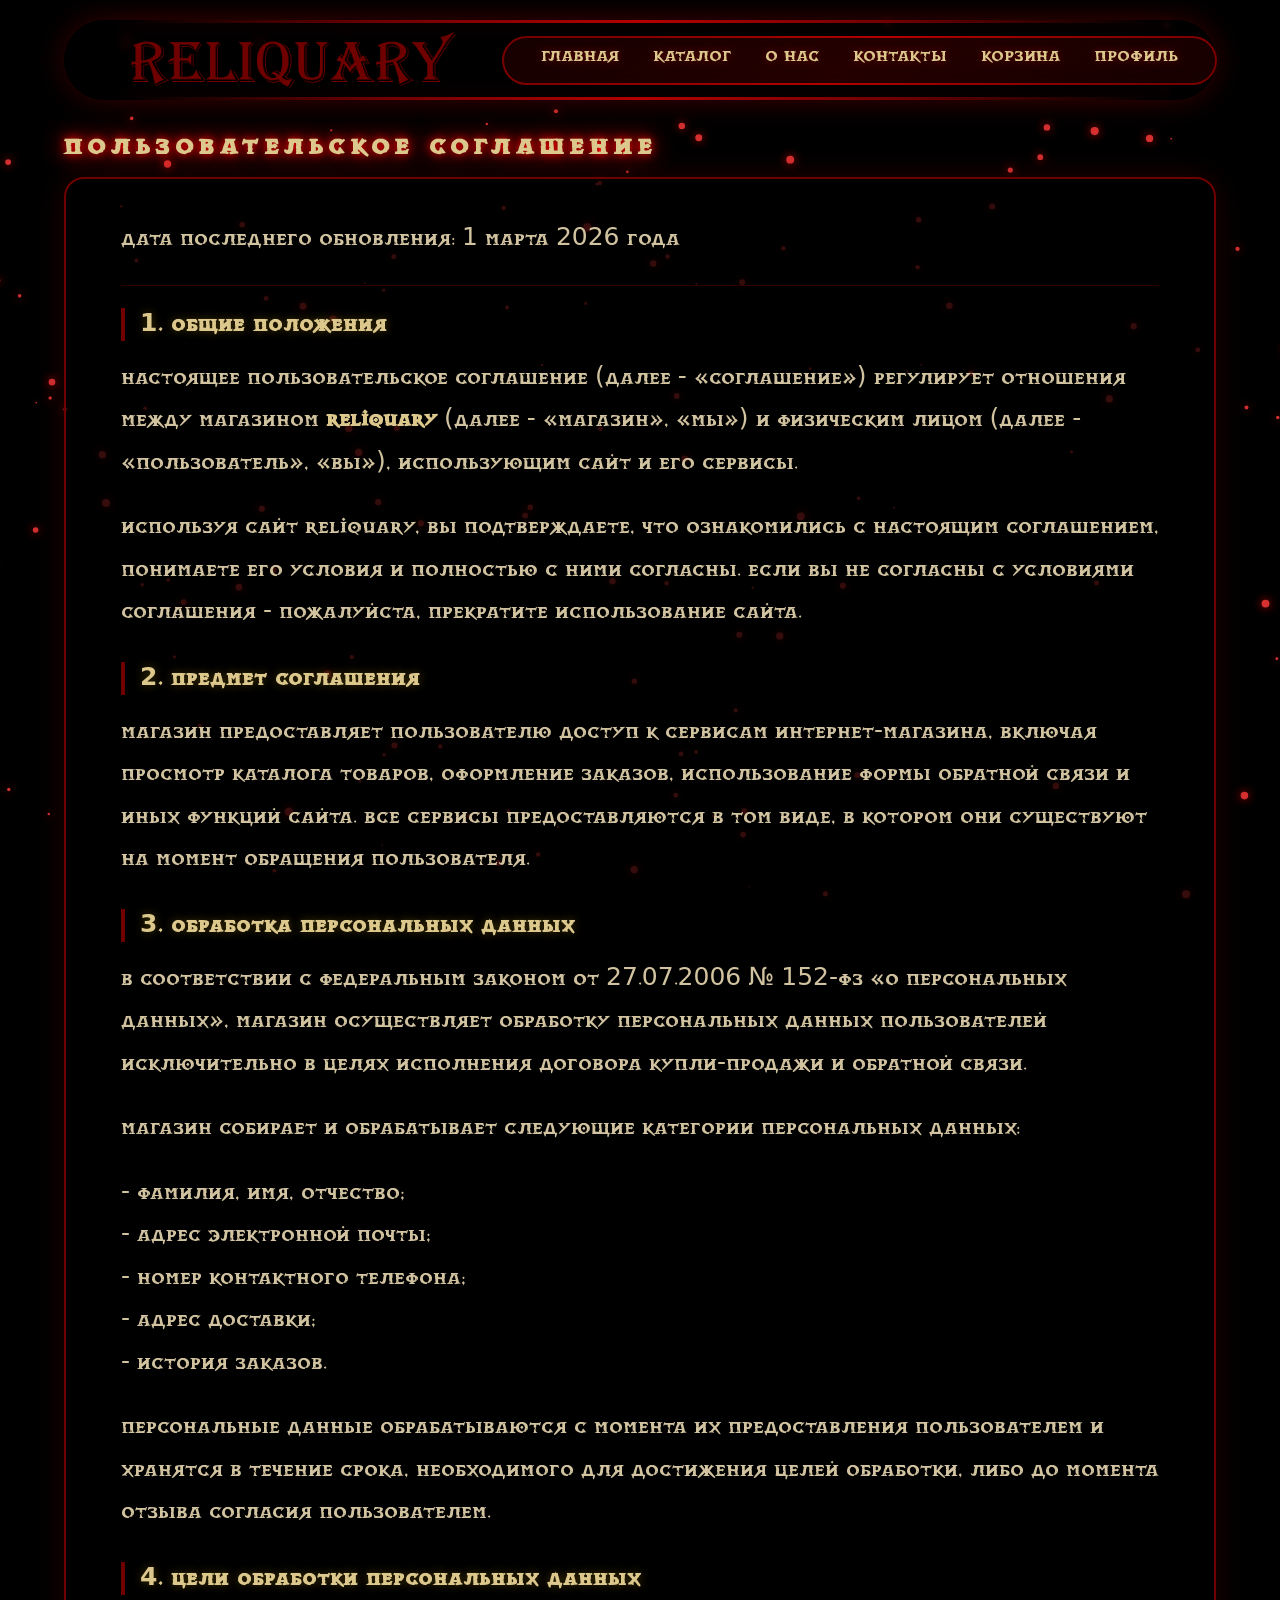
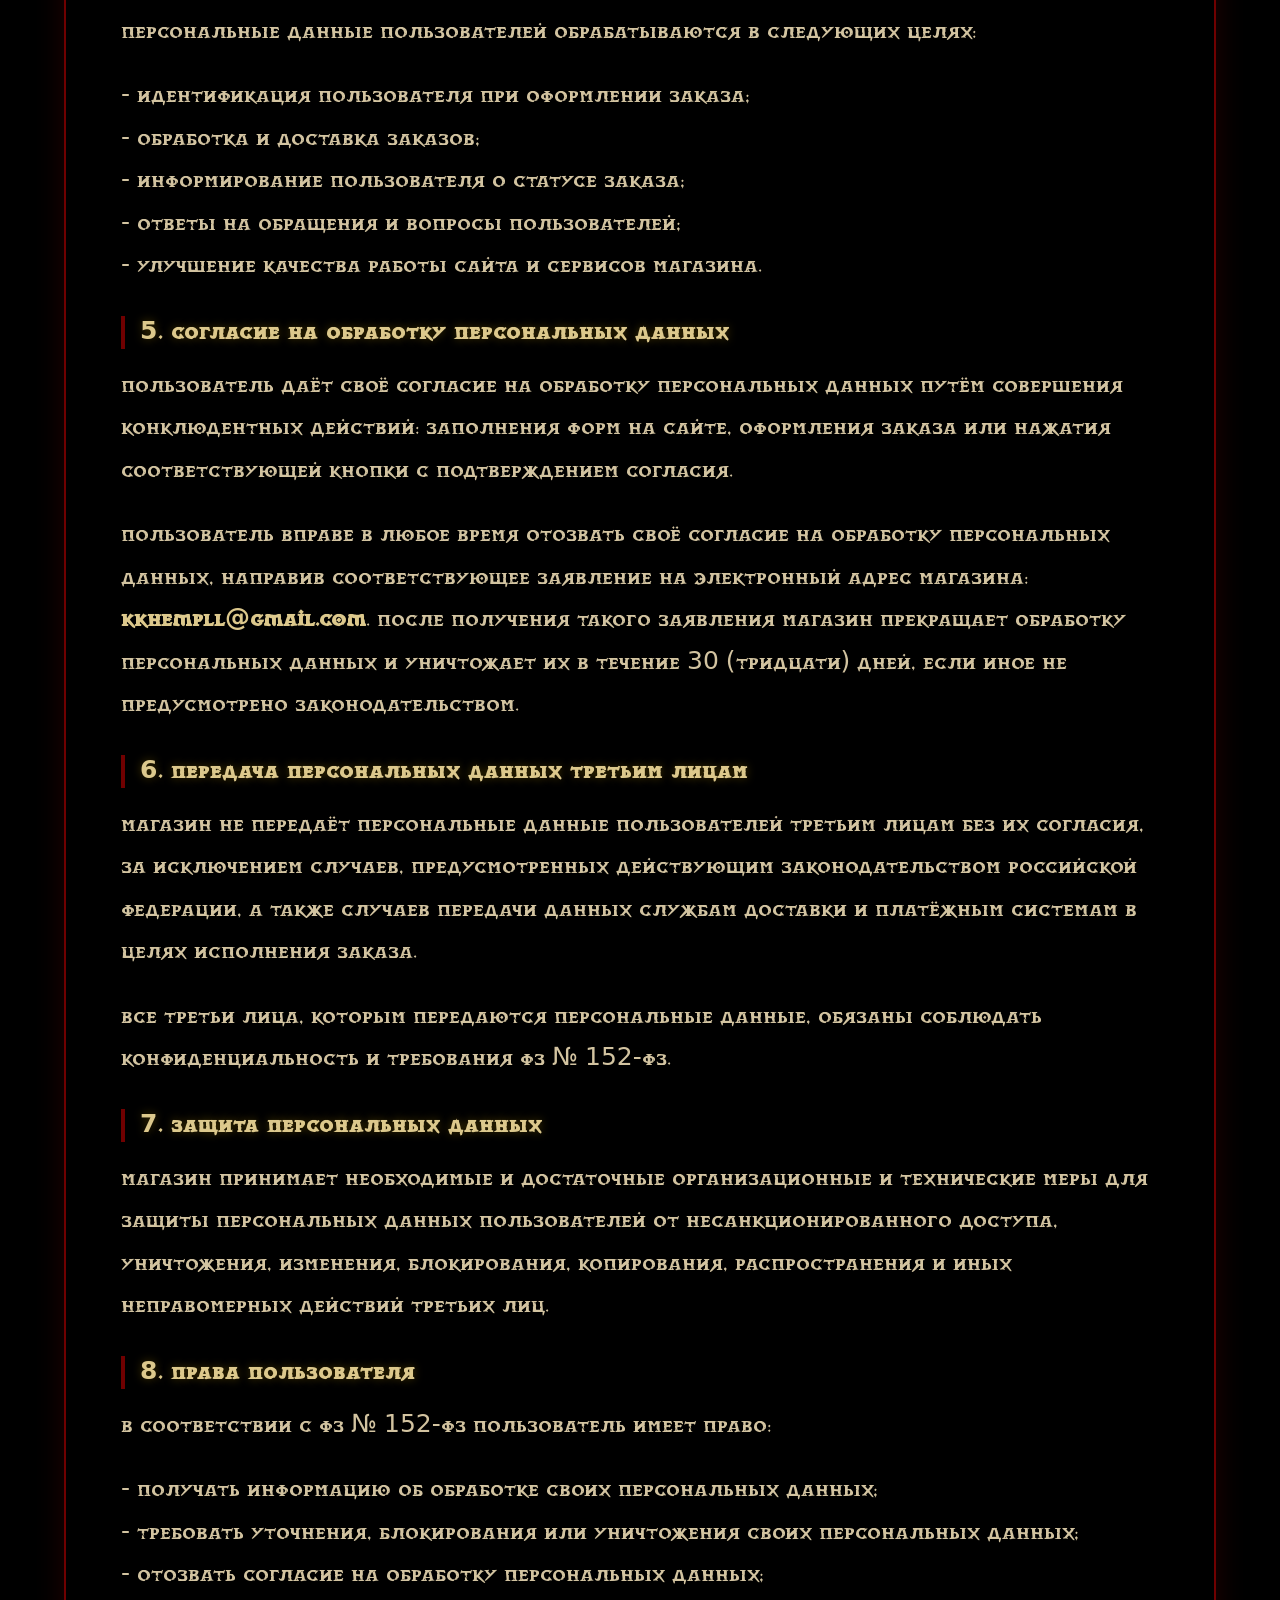
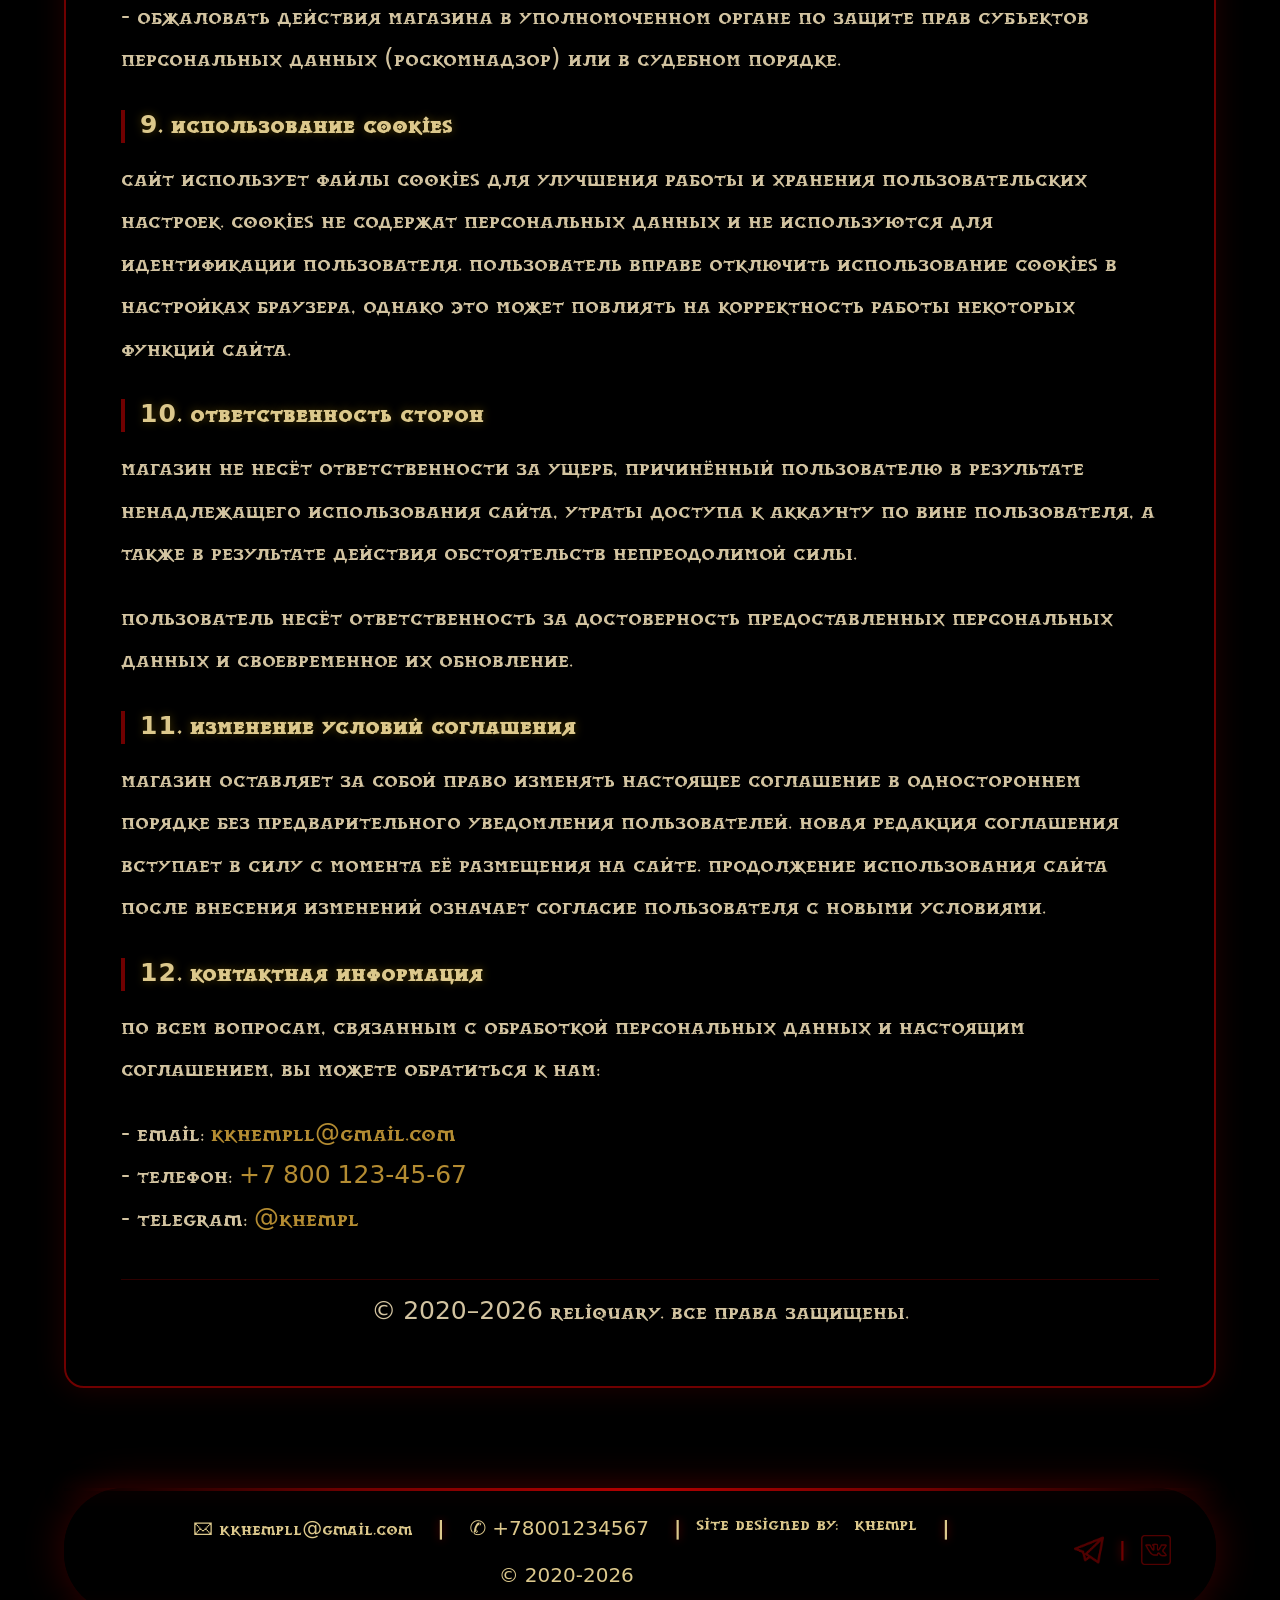
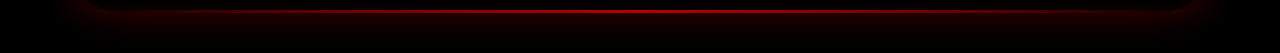
==== agreement.html @ 5413aee8 "Add files via upload" ====
<!DOCTYPE html>
<html lang="ru">

<head>
    <meta charset="UTF-8">
    <meta name="viewport" content="width=device-width, initial-scale=1.0">
    <title>Reliquary - Пользовательское соглашение</title>
    <link rel="stylesheet" href="css/main.css">
    <link rel="icon" href="img/logo icon.png" type="image/png">
</head>

<body>
    <header>
        <div class="header-content">
            <div class="logo">
                <a href="index.html"><img src="img/lo.png" alt="logo" height="60"></a>
            </div>
            <nav class="nav">
                <a href="index.html">ГЛАВНАЯ</a>
                <a href="catalog.html">КАТАЛОГ</a>
                <a href="about.html">О НАС</a>
                <a href="contacts.html">КОНТАКТЫ</a>
                <a href="cart.html">КОРЗИНА</a>
                <a href="login.html">ПРОФИЛЬ</a>
            </nav>
        </div>
    </header>

    <main>
        <h2>ПОЛЬЗОВАТЕЛЬСКОЕ СОГЛАШЕНИЕ</h2>

        <div class="agreement-box">

            <p class="agreement-date">Дата последнего обновления: 1 марта 2026 года</p>

            <h3>1. Общие положения</h3>
            <p>Настоящее Пользовательское соглашение (далее - «Соглашение») регулирует отношения между магазином <strong>Reliquary</strong> (далее - «Магазин», «мы») и физическим лицом (далее - «Пользователь», «вы»), использующим сайт и его сервисы.</p>
            <p>Используя сайт Reliquary, вы подтверждаете, что ознакомились с настоящим Соглашением, понимаете его условия и полностью с ними согласны. Если вы не согласны с условиями Соглашения - пожалуйста, прекратите использование сайта.</p>

            <h3>2. Предмет соглашения</h3>
            <p>Магазин предоставляет Пользователю доступ к сервисам интернет-магазина, включая просмотр каталога товаров, оформление заказов, использование формы обратной связи и иных функций сайта. Все сервисы предоставляются в том виде, в котором они существуют на момент обращения Пользователя.</p>

            <h3>3. Обработка персональных данных</h3>
            <p>В соответствии с Федеральным законом от 27.07.2006 № 152-ФЗ «О персональных данных», Магазин осуществляет обработку персональных данных Пользователей исключительно в целях исполнения договора купли-продажи и обратной связи.</p>
            <p>Магазин собирает и обрабатывает следующие категории персональных данных:</p>
            <p>- Фамилия, имя, отчество;<br>
            - Адрес электронной почты;<br>
            - Номер контактного телефона;<br>
            - Адрес доставки;<br>
            - История заказов.</p>
            <p>Персональные данные обрабатываются с момента их предоставления Пользователем и хранятся в течение срока, необходимого для достижения целей обработки, либо до момента отзыва согласия Пользователем.</p>

            <h3>4. Цели обработки персональных данных</h3>
            <p>Персональные данные Пользователей обрабатываются в следующих целях:</p>
            <p>- Идентификация Пользователя при оформлении заказа;<br>
            - Обработка и доставка заказов;<br>
            - Информирование Пользователя о статусе заказа;<br>
            - Ответы на обращения и вопросы Пользователей;<br>
            - Улучшение качества работы сайта и сервисов Магазина.</p>

            <h3>5. Согласие на обработку персональных данных</h3>
            <p>Пользователь даёт своё согласие на обработку персональных данных путём совершения конклюдентных действий: заполнения форм на сайте, оформления заказа или нажатия соответствующей кнопки с подтверждением согласия.</p>
            <p>Пользователь вправе в любое время отозвать своё согласие на обработку персональных данных, направив соответствующее заявление на электронный адрес Магазина: <strong>kkhempll@gmail.com</strong>. После получения такого заявления Магазин прекращает обработку персональных данных и уничтожает их в течение 30 (тридцати) дней, если иное не предусмотрено законодательством.</p>

            <h3>6. Передача персональных данных третьим лицам</h3>
            <p>Магазин не передаёт персональные данные Пользователей третьим лицам без их согласия, за исключением случаев, предусмотренных действующим законодательством Российской Федерации, а также случаев передачи данных службам доставки и платёжным системам в целях исполнения заказа.</p>
            <p>Все третьи лица, которым передаются персональные данные, обязаны соблюдать конфиденциальность и требования ФЗ № 152-ФЗ.</p>

            <h3>7. Защита персональных данных</h3>
            <p>Магазин принимает необходимые и достаточные организационные и технические меры для защиты персональных данных Пользователей от несанкционированного доступа, уничтожения, изменения, блокирования, копирования, распространения и иных неправомерных действий третьих лиц.</p>

            <h3>8. Права Пользователя</h3>
            <p>В соответствии с ФЗ № 152-ФЗ Пользователь имеет право:</p>
            <p>- Получать информацию об обработке своих персональных данных;<br>
            - Требовать уточнения, блокирования или уничтожения своих персональных данных;<br>
            - Отозвать согласие на обработку персональных данных;<br>
            - Обжаловать действия Магазина в уполномоченном органе по защите прав субъектов персональных данных (Роскомнадзор) или в судебном порядке.</p>

            <h3>9. Использование cookies</h3>
            <p>Сайт использует файлы cookies для улучшения работы и хранения пользовательских настроек. Cookies не содержат персональных данных и не используются для идентификации Пользователя. Пользователь вправе отключить использование cookies в настройках браузера, однако это может повлиять на корректность работы некоторых функций сайта.</p>

            <h3>10. Ответственность сторон</h3>
            <p>Магазин не несёт ответственности за ущерб, причинённый Пользователю в результате ненадлежащего использования сайта, утраты доступа к аккаунту по вине Пользователя, а также в результате действия обстоятельств непреодолимой силы.</p>
            <p>Пользователь несёт ответственность за достоверность предоставленных персональных данных и своевременное их обновление.</p>

            <h3>11. Изменение условий соглашения</h3>
            <p>Магазин оставляет за собой право изменять настоящее Соглашение в одностороннем порядке без предварительного уведомления Пользователей. Новая редакция Соглашения вступает в силу с момента её размещения на сайте. Продолжение использования сайта после внесения изменений означает согласие Пользователя с новыми условиями.</p>

            <h3>12. Контактная информация</h3>
            <p>По всем вопросам, связанным с обработкой персональных данных и настоящим Соглашением, вы можете обратиться к нам:</p>
            <p>- Email: <a href="mailto:kkhempll@gmail.com">kkhempll@gmail.com</a><br>
            - Телефон: <a href="tel:+78001234567">+7 800 123-45-67</a><br>
            - Telegram: <a href="https://t.me/khempl">@khempl</a></p>

            <p class="agreement-footer-note">© 2020–2026 Reliquary. Все права защищены.</p>

        </div>
    </main>

    <footer>
        <div class="footer-content">
            <div class="footer-links">
                <a href="mailto:kkhempll@gmail.com">&#128386; kkhempll@gmail.com</a>
                <span class="footer-sep">|</span>
                <a href="tel:+78001234567">&#9990; +78001234567</a>
                <span class="footer-sep">|</span>
                <span>Site Designed By: <a href="https://t.me/khempl">khempl</a></span>
                <span class="footer-sep">|</span>
                <span>&copy; 2020-2026</span>
            </div>
            <div class="footer-social">
                <a href="https://t.me/khempl"><img src="img/tg.png" alt="Telegram" width="30" height="30"></a>
                <span class="footer-sep">|</span>
                <a href="https://vk.com/khempl"><img src="img/vk.png" alt="VK" width="30" height="30"></a>
            </div>
        </div>
    </footer>

    <script src="js/cart-utils.js"></script>
    <script src="js/stars.js"></script>
</body>

</html>
---- css/main.css ----
@font-face { font-family: "font"; src: url('../fonts/2/DwarvenStonecraftCyrExtended.otf') format('opentype'); }

:root {
    --red: rgb(112, 0, 0); --red-bright: rgb(180, 0, 0); --red-hover: rgb(146, 12, 12);
    --gold: rgb(220, 200, 140); --gold-dark: rgb(180, 140, 50); --grey: rgb(180, 180, 180);
    --bg-dark: rgba(0, 0, 0, 0.8); --bg-darker: rgba(0, 0, 0, 0.9); --bg-card: rgba(0, 0, 0, 0.75);
    --transition: all 0.3s ease; --red-gradient: linear-gradient(90deg, transparent, var(--red), var(--red-bright), var(--red), transparent);
    --red-glow: 0 0 20px rgba(112, 0, 0, 0.5); --border-red: 2px solid var(--red); --radius: 20px;
}

*, *::before, *::after { font-family: "font", system-ui; box-sizing: border-box; margin: 0; padding: 0; }
html, body { cursor: url('../cur/Arrow_page_01.png'), auto; }
a, button, .btn, .filter-label, .agree-label, .thumb, .logo a, .btn-primary, .btn-submit, .btn-pay, .btn-save, .btn-secondary, .btn-back { cursor: url('../cur/AppStarting_page_02.png'), pointer !important; }
input, select, textarea, .searchi, .code-digit { cursor: url('../cur/IBeam_page_01.png'), text; }

body { background-color: black; color: var(--gold); }
a { color: var(--gold-dark); text-decoration: none; transition: var(--transition); }
a:hover { color: white; }

::-webkit-scrollbar { width: 8px; }
::-webkit-scrollbar-track { background: #0a0a0a; }
::-webkit-scrollbar-thumb { background: var(--red); border-radius: 10px; }
::-webkit-scrollbar-thumb:hover { background: var(--red-bright); }

hr { border: none; height: 3px; background: var(--red-gradient); width: 100%; margin: 30px auto; box-shadow: var(--red-glow); }

h2 { font-size:32px; letter-spacing:6px; text-shadow: 0 0 10px red, 0 0 25px red; border:none; background:none; margin-bottom: 10px; }
section h2.sect { grid-column: 1 / -1; text-align: center; margin: 0 auto 20px; display: block; width: 100%; }
h3 { font-size: 25px; color: var(--gold); text-shadow: 0 0 10px rgba(180, 140, 0, 0.4); letter-spacing: 1px; border-left: 4px solid var(--red); padding-left: 15px; }

#preloader { position: fixed; inset: 0; background: black; display: flex; align-items: center; justify-content: center; z-index: 9999; transition: opacity 0.5s ease; opacity: 1 !important; }
#preloader img { width: 100vw; height: 100vh; object-fit: cover; }

header {
    position: sticky; top: 10px; z-index: 100; width: 90%; margin: 20px auto 40px;
    padding: 10px 30px; background: var(--bg-dark); border-radius: 60px;
    box-shadow: 0 0 30px rgba(112, 0, 0, 0.5); backdrop-filter: blur(5px);
}
header::before, header::after { content: ''; position: absolute; left: 5%; width: 90%; height: 3px; background: var(--red-gradient); box-shadow: var(--red-glow); }
header::before { top: 0; } header::after { bottom: 0; }

.header-content { display: flex; align-items: center; justify-content: space-between; gap: 15px; }
.logo { flex-shrink: 0; }
.logo img { display: block; height: 60px; transition: var(--transition); }
.logo img:hover { transform: scale(1.05); filter: drop-shadow(0 0 15px var(--red)); }

.nav {
    display: flex; gap: 10px; padding: 8px 25px; border: 2px solid transparent;
    background: linear-gradient(var(--bg-dark), var(--bg-dark)) padding-box,
                linear-gradient(145deg, var(--red), var(--red-bright), var(--red)) border-box;
    border-radius: 50px;
}
.nav a {
    font-size: 22px; padding: 5px 12px; border-radius: 30px; color: var(--gold);
    text-shadow: 0 0 8px var(--red); white-space: nowrap; transition: var(--transition);
}
.nav a:hover, .nav-active { background: var(--red) !important; color: white !important; box-shadow: 0 0 20px var(--red); transform: translateY(-2px); }

.search { display: flex; align-items: center; }
.searchi {
    width: 180px; border: 2px solid var(--red); border-radius: 30px 0 0 30px;
    background: rgba(0, 0, 0, 0.9); color: white; font-size: 18px; padding: 8px 15px;
    transition: var(--transition);
}
.searchi:focus { width: 220px; border-color: var(--red-bright); box-shadow: 0 0 15px var(--red), inset 0 0 10px var(--red); outline: none; }
.searchb {
    padding: 8px 20px; background: linear-gradient(145deg, var(--red), rgb(80, 0, 0));
    color: var(--gold); border: 2px solid var(--red); border-left: none;
    border-radius: 0 30px 30px 0; font-size: 18px; box-shadow: 0 0 20px rgba(112, 0, 0, 0.5);
    text-transform: uppercase; letter-spacing: 1px; transition: var(--transition);
}
.searchb:hover { background: var(--red-hover); }

main { width: 90%; margin: 0 auto; padding-bottom: 60px; }

section { display: grid; grid-template-columns: repeat(3, 420px); gap: 30px; width: 100%; justify-content: center; }
.catalog-grid a, section a { text-decoration: none; color: inherit; display: block; }
.catalog-grid a article, section a article { transition: var(--transition); }
.catalog-grid a:hover article, section a:hover article { 
    border-color: var(--gold-dark) !important; 
    box-shadow: 0 0 25px rgba(112, 0, 0, 0.5) !important; 
    transform: translateY(-5px) !important; 
    filter: brightness(1) drop-shadow(0 0 5px #ff2a2a) !important; 
}

#results-section { display: grid; grid-template-columns: repeat(3, 1fr); gap: 30px; width: 100%; margin-top: 20px; }
#results-section article { width: 100%; margin: 0; }

article, .product-card {
    background: var(--bg-card); border: var(--border-red); border-radius: var(--radius);
    padding: 15px; width: 100%; display: flex; flex-direction: column; align-items: center;
    gap: 8px; transition: var(--transition); box-shadow: 0 0 15px rgba(112, 0, 0, 0.2);
}
article img, .product-card img { width: 200px; height: 200px; object-fit: cover; }
.center { text-align: center; font-size: 25px; width: 100%; }
.center a { color: var(--gold); font-weight: bold; text-shadow: 0 0 8px rgba(180, 140, 0, 0.3); }
.center i { color: var(--grey); font-size: 18px; }
.price { color: var(--gold); font-size: 18px; font-weight: bold; text-align: center; text-shadow: 0 0 8px rgba(180, 140, 0, 0.4); }
.price s { color: var(--grey); font-size: 14px; font-weight: normal; margin-right: 5px; }
article button, .product-card button {
    width: 100%; padding: 10px; background: var(--gold); color: black;
    border: var(--border-red); border-radius: 30px; font-size: 18px; margin-top: auto;
    cursor: url('../cur/AppStarting_page_02.png'), pointer !important;
}
article button:hover, .product-card button:hover {
    background: var(--red-hover); color: white; box-shadow: 0 0 20px var(--red); transform: scale(1.05);
}

.filters {
    display: flex; gap: 20px; flex-wrap: wrap; align-items: flex-end;
    background: var(--bg-card); border: var(--border-red); border-radius: var(--radius);
    padding: 20px 25px; box-shadow: 0 0 20px rgba(112, 0, 0, 0.3); text-align: left;
}
.filter-group { display: flex; flex-direction: column; gap: 10px; }
.filter-title { color: var(--gold); font-size: 25px; letter-spacing: 2px; text-shadow: 0 0 8px rgba(180, 140, 0, 0.4); }
.filter-checkboxes, .filter-radios { display: flex; flex-wrap: wrap; gap: 8px; }
.filter-label {
    display: flex; align-items: center; gap: 6px; color: var(--grey); font-size: 20px;
    padding: 5px 12px; border: 1px solid rgba(112, 0, 0, 0.5); border-radius: 20px; transition: var(--transition);
}
.filter-label:hover { border-color: var(--gold-dark); color: var(--gold); }
.filter-label input { accent-color: var(--red); }
.filter-label:has(input:checked) { background: rgba(112, 0, 0, 0.4); border-color: var(--red); color: var(--gold); }
.filter-select {
    background: rgba(0, 0, 0, 0.8); border: var(--border-red); border-radius: 12px;
    color: var(--gold); font-size: 15px; padding: 8px 15px; outline: none; transition: var(--transition);
}
.filter-select:focus { border-color: var(--gold-dark); box-shadow: 0 0 10px rgba(112, 0, 0, 0.4); }
.filter-reset {
    padding: 10px 20px; background: transparent; border: var(--border-red);
    border-radius: 30px; color: var(--grey); font-size: 15px; transition: var(--transition);
    align-self: flex-end; margin-left: auto;
}
.filter-reset:hover { background: var(--red); color: white; box-shadow: 0 0 15px var(--red); }
.results-count { color: var(--grey); font-size: 16px; text-align: left; margin-bottom: 15px; }
.no-results { color: var(--gold); font-size: 24px; text-align: center; padding: 60px 0; }

.banner-container {
    position: relative; width: 100%; margin-bottom: 30px; overflow: hidden;
}
.banner-container::before, .banner-container::after {
    content: ''; position: absolute; left: 0; width: 100%; height: 5px;
    background: var(--red-gradient); box-shadow: 0 0 30px rgba(112, 0, 0, 0.5); z-index: 15;
}
.banner-container::before { top: 0; } .banner-container::after { bottom: 0; }
.banner-carousel {
    width: 100%; overflow: hidden; max-height: 300px;
    mask-image: linear-gradient(90deg, transparent 0%, black 15%, black 85%, transparent 100%);
    -webkit-mask-image: linear-gradient(90deg, transparent 0%, black 15%, black 85%, transparent 100%);
}
.banner-carousel::after {
    content: ""; position: absolute; top: 0; left: 0; width: 100%; height: 100%;
    background: rgba(0,0,0,0.55); z-index: 5; pointer-events: none;
}
.carousel-track { display: flex; width: max-content; animation: slide 300s infinite linear; }
.carousel-track img {
    width: 250px; height: 300px; flex-shrink: 0; object-fit: cover;
    border-radius: 10px; margin-right: 15px;
}
@keyframes slide { 0% { transform: translateX(0); } 100% { transform: translateX(-50%); } }
.banner-title {
    position: absolute; top: 50%; left: 50%; transform: translate(-50%, -50%);
    width: 80%; max-width: 900px; margin: 0; font-size: 35px;
    background-color: rgba(0, 0, 0, 0.7); backdrop-filter: blur(3px);
    border-left: 10px solid var(--red); border-right: 10px solid var(--red);
    box-shadow: 0 0 50px rgba(0, 0, 0, 0.9), 0 0 30px var(--red);
    z-index: 20; border-radius: 20px; padding: 30px; text-shadow: 0 0 20px black; color: var(--gold);
}
.banner-title .red-text { color: rgb(255, 0, 0); text-shadow: 0 0 20px rgb(255, 0, 0), 0 0 40px rgb(255, 0, 0); }

.about-section {
    display: flex; align-items: center; justify-content: center; gap: 40px;
    flex-wrap: wrap; padding: 20px 40px 40px; margin: 0 auto; text-align: left;
}
.about-left { flex: 1; min-width: 280px; max-width: 420px; }
.about-heading { color: var(--gold); font-size: 26px; margin: 0 0 20px; line-height: 1.3; letter-spacing: 1px; }
.about-sub { color: var(--grey); font-size: 23px; line-height: 1.6; margin: 0 0 30px; }
.about-btn {
    display: inline-block; padding: 12px 30px; border: 2px solid var(--red);
    border-radius: 50px; color: var(--gold); font-size: 18px;
    box-shadow: 0 0 15px rgba(112, 0, 0, 0.3); transition: var(--transition);
}
.about-btn:hover { background: var(--red); color: white; box-shadow: 0 0 25px var(--red); transform: translateY(-2px); }
.about-center {
    background: rgba(0, 0, 0, 0.8); border: 2px solid var(--red); border-radius: 20px;
    padding: 30px 25px; text-align: center; box-shadow: 0 0 25px rgba(112, 0, 0, 0.4);
    min-width: 130px; transition: var(--transition);
}
.about-center:hover { border-color: var(--gold); transform: translateY(-8px) scale(1.02); box-shadow: 0 0 40px rgba(112, 0, 0, 0.7); }
.about-years-label { color: var(--gold-dark); font-size: 16px; margin: 0 0 10px; text-shadow: 0 0 8px rgba(180, 140, 0, 0.5); line-height: 1.4; letter-spacing: 1px; }
.about-years-num { color: var(--gold); font-size: 72px; margin: 0; text-shadow: 0 0 30px rgba(180, 140, 0, 0.6); line-height: 1; }
.about-right img {
    height: 450px; object-fit: cover; border-radius: 20px; border: 2px solid var(--red);
    box-shadow: 0 0 30px rgba(112, 0, 0, 0.5); transition: var(--transition);
}
.about-right img:hover { transform: scale(1.02); box-shadow: 0 0 50px rgba(180, 0, 0, 0.8); border-color: var(--gold-dark); }

.why-section {
    display: flex; align-items: center; justify-content: center; gap: 40px;
    flex-wrap: wrap; padding: 20px 40px 40px; margin: 0 auto; text-align: left;
}
.why-left { flex: 0 0 auto; display: flex; justify-content: center; }
.collage-container { position: relative; display: inline-block; }
.why-collage {
    height: 500px; border-radius: 30px; border: 3px solid var(--red);
    box-shadow: 0 0 40px rgba(112, 0, 0, 0.5); transition: var(--transition); display: block;
}
.why-collage:hover { transform: scale(1.02); box-shadow: 0 0 50px rgba(180, 0, 0, 0.8); border-color: var(--gold-dark); }
.why-main-title {
    position: absolute; top: 50%; left: 50%; transform: translate(-50%, -50%);
    font-size: 48px; text-transform: uppercase; letter-spacing: 6px; padding: 15px 25px;
    border-radius: 50px; border: 3px solid var(--red); box-shadow: 0 0 50px var(--red);
    background-color: rgba(0, 0, 0, 0.75); color: var(--gold); text-shadow: 0 0 25px var(--red);
    margin: 0; white-space: nowrap; backdrop-filter: blur(5px); z-index: 10;
}
.why-right { flex: 0 0 auto; display: flex; align-items: center; }
.why-grid { display: grid; grid-template-columns: repeat(2, 210px); gap: 20px; }
.why-card {
    background: rgba(0, 0, 0, 0.8); border: 2px solid var(--red); border-radius: 20px;
    padding: 25px 15px; text-align: center; transition: var(--transition);
    box-shadow: 0 0 20px rgba(112, 0, 0, 0.3); backdrop-filter: blur(3px);
    display: flex; flex-direction: column; align-items: center; height: 220px;
}
.why-card:hover { transform: translateY(-8px) scale(1.02); box-shadow: 0 0 40px rgba(112, 0, 0, 0.7); border-color: var(--gold-dark); }
.why-icon { font-size: 45px; display: block; margin-bottom: 12px; filter: drop-shadow(0 0 10px rgba(180, 140, 0, 0.5)); }
.why-title { color: var(--gold); font-size: 22px; margin: 0 0 8px; text-shadow: 0 0 12px rgba(180, 140, 0, 0.5); }
.why-text { color: rgb(200, 200, 200); font-size: 15px; margin: 0; line-height: 1.5; }

.hero {
    display: flex; align-items: center; gap: 40px; background: var(--bg-card);
    border: var(--border-red); border-radius: var(--radius); padding: 40px;
    box-shadow: 0 0 30px rgba(112, 0, 0, 0.3); margin-bottom: 30px;
}
.hero-img {
    width: 340px; height: 340px; flex-shrink: 0; border-radius: 16px; border: var(--border-red);
    object-fit: cover; background: rgba(112, 0, 0, 0.15); display: flex;
    align-items: center; justify-content: center; font-size: 80px;
}
.hero-text h3 { font-size: 32px; color: var(--gold); margin-bottom: 15px; text-shadow: 0 0 15px rgba(180, 140, 0, 0.4); letter-spacing: 2px; }
.hero-text p { font-size: 20px; color: rgb(200, 185, 150); line-height: 1.8; }

.stats { display: flex; gap: 20px; margin-bottom: 30px; }
.stat-card {
    flex: 1; background: var(--bg-card); border: var(--border-red); border-radius: var(--radius);
    padding: 30px 20px; text-align: center; transition: var(--transition);
    box-shadow: 0 0 15px rgba(112, 0, 0, 0.2);
}
.stat-card:hover { border-color: var(--gold-dark); transform: translateY(-5px); box-shadow: 0 0 30px rgba(112, 0, 0, 0.4); }
.stat-num { font-size: 52px; color: var(--gold); text-shadow: 0 0 20px rgba(180, 140, 0, 0.5); display: block; margin-bottom: 8px; }
.stat-label { font-size: 18px; color: var(--grey); }

.story {
    background: var(--bg-card); border: var(--border-red); border-radius: var(--radius);
    padding: 40px; box-shadow: 0 0 20px rgba(112, 0, 0, 0.25); margin-bottom: 30px;
}
.story h3 { font-size: 26px; margin-bottom: 25px; }
.timeline { display: flex; flex-direction: column; }
.timeline-item { display: flex; gap: 25px; position: relative; padding-bottom: 30px; }
.timeline-item:last-child { padding-bottom: 0; }
.timeline-item:last-child .tl-line { display: none; }
.tl-left { display: flex; flex-direction: column; align-items: center; flex-shrink: 0; width: 50px; }
.tl-dot {
    width: 18px; height: 18px; background: var(--red); border-radius: 50%;
    border: 3px solid var(--gold-dark); box-shadow: 0 0 10px var(--red); flex-shrink: 0;
}
.tl-line { width: 2px; flex: 1; background: linear-gradient(to bottom, var(--red), transparent); margin-top: 5px; }
.tl-year { font-size: 20px; color: var(--gold-dark); font-weight: bold; min-width: 55px; flex-shrink: 0; }
.tl-content p { font-size: 20px; color: rgb(200, 185, 150); line-height: 1.7; }

.team-section h3 { font-size: 26px; margin-bottom: 25px; }
.team-grid { display: flex; gap: 20px; flex-wrap: wrap; }
.team-card {
    flex: 1; min-width: 200px; background: var(--bg-card); border: var(--border-red);
    border-radius: var(--radius); padding: 25px 20px; text-align: center;
    transition: var(--transition); box-shadow: 0 0 15px rgba(112, 0, 0, 0.2);
}
.team-card:hover { border-color: var(--gold-dark); transform: translateY(-5px); box-shadow: 0 0 25px rgba(112, 0, 0, 0.4); }
.team-avatar {
    width: 100px; height: 100px; border-radius: 50%; border: 3px solid var(--red);
    background: rgba(112, 0, 0, 0.2); display: flex; align-items: center;
    justify-content: center; font-size: 40px; margin: 0 auto 15px;
}
.team-name { font-size: 20px; color: var(--gold); margin-bottom: 5px; }
.team-role { font-size: 18px; color: var(--grey); }

.values { display: grid; grid-template-columns: 1fr 1fr; gap: 20px; }
.value-card {
    background: var(--bg-card); border: var(--border-red); border-radius: var(--radius);
    padding: 25px; display: flex; gap: 18px; align-items: flex-start; transition: var(--transition);
    box-shadow: 0 0 12px rgba(112, 0, 0, 0.2);
}
.value-card:hover { border-color: var(--gold-dark); transform: translateY(-3px); box-shadow: 0 0 25px rgba(112, 0, 0, 0.4); }
.value-icon {
    flex-shrink: 0; width: 55px; height: 55px; background: rgba(112, 0, 0, 0.25);
    border: var(--border-red); border-radius: 14px; display: flex; align-items: center; justify-content: center;
}
.value-title { font-size: 22px; color: var(--gold); margin-bottom: 8px; }
.value-text { font-size: 18px; color: var(--grey); line-height: 1.6; }

.contacts-layout { display: flex; gap: 30px; align-items: flex-start; text-align: left; }
.contacts-left { flex: 1; display: flex; flex-direction: column; gap: 15px; }
.contact-card {
    display: flex; align-items: flex-start; gap: 18px; background: var(--bg-card);
    border: var(--border-red); border-radius: var(--radius); padding: 18px 22px;
    box-shadow: 0 0 15px rgba(112, 0, 0, 0.2); transition: var(--transition);
}
.contact-card:hover { border-color: var(--gold-dark); box-shadow: 0 0 25px rgba(112, 0, 0, 0.4); transform: translateY(-2px); }
.contact-icon {
    font-size: 32px; flex-shrink: 0; width: 50px; height: 50px; background: rgba(112, 0, 0, 0.3);
    border: var(--border-red); border-radius: 14px; display: flex; align-items: center; justify-content: center;
}
.contact-info { display: flex; flex-direction: column; gap: 5px; }
.contact-label { font-size: 18px; color: var(--gold-dark); letter-spacing: 1px; }
.contact-value { font-size: 20px; color: var(--gold); display: block; }
a.contact-value:hover { color: white; }
.contact-sub { font-size: 18px; color: var(--grey); }
.shop-photo { border: var(--border-red); border-radius: var(--radius); overflow: hidden; box-shadow: 0 0 25px rgba(112, 0, 0, 0.4); margin-top: 5px; }
.shop-photo img { height: 500px; object-fit: cover; display: block; transition: var(--transition); }
.shop-photo img:hover { transform: scale(1.03); }
.contacts-right {
    flex: 1.2; background: var(--bg-card); border: var(--border-red); border-radius: var(--radius);
    padding: 30px 35px; box-shadow: 0 0 25px rgba(112, 0, 0, 0.3);
}
.form-title { font-size: 26px; color: var(--gold); text-shadow: 0 0 15px rgba(180, 140, 0, 0.4); margin-bottom: 10px; letter-spacing: 2px; }
.form-subtitle { font-size: 18px; color: var(--grey); margin-bottom: 25px; line-height: 1.5; }
.contact-form { display: flex; flex-direction: column; gap: 18px; }
.form-agree { margin-top: 5px; }
.agree-label { display: flex; align-items: flex-start; gap: 12px; color: var(--grey); font-size: 18px; line-height: 1.5; }
.agree-label input[type="checkbox"] { width: 22px; height: 22px; flex-shrink: 0; margin-top: 2px; accent-color: var(--red); }
.agree-label a { color: var(--gold-dark); }
.form-success {
    margin-top: 25px; background: rgba(0, 80, 0, 0.3); border: 2px solid rgb(0, 150, 0);
    border-radius: var(--radius); padding: 25px 30px; text-align: center; animation: fadeIn 0.5s ease;
}
.success-icon { font-size: 48px; display: block; margin-bottom: 10px; color: rgb(100, 220, 100); }
.form-success p { font-size: 20px; color: rgb(180, 255, 180); line-height: 1.5; }

.cart-total-bar {
    display: flex; align-items: center; gap: 20px; background: var(--bg-card);
    border: var(--border-red); border-radius: var(--radius); padding: 20px;
    box-shadow: 0 0 30px rgba(112, 0, 0, 0.4);
}
.total-label { color: var(--grey); font-size: 22px; letter-spacing: 2px; }
.total-price { color: var(--gold); font-size: 36px; font-weight: bold; text-shadow: 0 0 15px rgba(180, 140, 0, 0.5); flex: 1; }
.total-count { color: var(--grey); font-size: 18px; }
.cart-list { display: flex; flex-direction: column; gap: 15px; }
.cart-item {
    display: flex; align-items: center; gap: 25px; background: var(--bg-card);
    border: var(--border-red); border-radius: var(--radius); padding: 15px 25px;
    box-shadow: 0 0 15px rgba(112, 0, 0, 0.2); transition: var(--transition);
}
.cart-item:hover { border-color: var(--gold-dark); box-shadow: 0 0 25px rgba(112, 0, 0, 0.4); transform: translateY(-2px); }
.cart-item-img { width: 100px; height: 100px; object-fit: cover; border-radius: 12px; border: 2px solid var(--red); flex-shrink: 0; }
.cart-item-name { flex: 1; font-size: 20px; color: var(--gold); text-shadow: 0 0 8px rgba(180, 140, 0, 0.3); }
.cart-item-price { font-size: 24px; color: var(--gold); font-weight: bold; text-shadow: 0 0 10px rgba(180, 140, 0, 0.4); min-width: 130px; text-align: right; }
.cart-item-qty { display: flex; align-items: center; gap: 10px; background: rgba(0, 0, 0, 0.5); border: var(--border-red); border-radius: 30px; padding: 5px 10px; }
.qty-btn {
    width: 32px; height: 32px; background: var(--red); border: none; border-radius: 50%;
    color: white; font-size: 20px; display: flex; align-items: center; justify-content: center;
    transition: var(--transition); flex-shrink: 0; line-height: 1;
}
.qty-btn:hover { background: var(--red-bright); transform: scale(1.1); box-shadow: 0 0 10px var(--red); }
.qty-num { color: var(--gold); font-size: 20px; min-width: 25px; text-align: center; }
.cart-item-remove {
    background: transparent; border: 1px solid rgba(112, 0, 0, 0.5); border-radius: 50%;
    width: 36px; height: 36px; color: var(--grey); font-size: 18px; display: flex;
    align-items: center; justify-content: center; transition: var(--transition); flex-shrink: 0;
}
.cart-item-remove:hover { background: var(--red); border-color: var(--red); color: white; transform: scale(1.1); }
.cart-empty { text-align: center; padding: 60px 20px; }
.empty-icon { font-size: 80px; margin-bottom: 20px; }
.empty-text { color: var(--grey); font-size: 50px; margin-bottom: 30px; }
.btn-continue {
    display: inline-block; padding: 15px 40px; border: var(--border-red); border-radius: 50px;
    color: var(--gold); font-size: 20px; transition: var(--transition);
    box-shadow: 0 0 15px rgba(112, 0, 0, 0.3);
}
.btn-continue:hover { background: var(--red); color: white; box-shadow: 0 0 25px var(--red); transform: translateY(-2px); }
.cart-checkout { width: 100%; }
.btn-checkout {
    width: 100%; padding: 20px; background: linear-gradient(145deg, var(--red), rgb(80, 0, 0));
    color: var(--gold); border: var(--border-red); border-radius: 50px; font-size: 24px;
    letter-spacing: 2px; text-transform: uppercase; box-shadow: 0 0 30px rgba(112, 0, 0, 0.5);
    transition: var(--transition); display: flex; align-items: center; justify-content: center;
}
.btn-checkout:hover { background: var(--red-hover); transform: translateY(-3px); box-shadow: 0 0 50px var(--red); color: white; }

.buy-layout { display: flex; gap: 25px; align-items: flex-start; text-align: left; }
.buy-left { width: 340px; flex-shrink: 0; display: flex; flex-direction: column; gap: 20px; position: sticky; top: 110px; }
.buy-right { flex: 1; min-width: 0; }
.buy-card { background: var(--bg-card); border: var(--border-red); border-radius: var(--radius); padding: 25px; box-shadow: 0 0 20px rgba(112, 0, 0, 0.25); }
.card-title { font-size: 22px; color: var(--gold); letter-spacing: 2px; margin-bottom: 18px; text-shadow: 0 0 10px rgba(180, 140, 0, 0.4); border-left: 4px solid var(--red); padding-left: 12px; }
.pay-grid { display: grid; grid-template-columns: 1fr 1fr; gap: 10px; margin-bottom: 15px; }
.pay-btn {
    display: flex; flex-direction: column; align-items: center; gap: 6px; padding: 14px 10px;
    background: rgba(0, 0, 0, 0.5); border: var(--border-red); border-radius: 14px;
    color: var(--grey); font-size: 18px; transition: var(--transition);
}
.pay-btn:hover { border-color: var(--gold-dark); color: var(--gold); background: rgba(112, 0, 0, 0.2); transform: translateY(-2px); }
.pay-btn.active { background: rgba(112, 0, 0, 0.4); border-color: var(--gold-dark); color: var(--gold); box-shadow: 0 0 15px rgba(112, 0, 0, 0.5); }
.pay-selected-label { font-size: 18px; color: var(--grey); margin-top: 5px; }
#pay-selected-text { color: var(--gold); }
.delivery-options { display: flex; flex-direction: column; gap: 10px; }
.delivery-btn {
    display: flex; align-items: center; gap: 14px; padding: 14px 16px;
    background: rgba(0, 0, 0, 0.5); border: var(--border-red); border-radius: 14px;
    color: var(--grey); text-align: left; transition: var(--transition);
}
.delivery-btn:hover { border-color: var(--gold-dark); color: var(--gold); background: rgba(112, 0, 0, 0.2); transform: translateX(4px); }
.delivery-btn.active-delivery { background: rgba(112, 0, 0, 0.35); border-color: var(--gold-dark); color: var(--gold); box-shadow: 0 0 15px rgba(112, 0, 0, 0.4); }
.del-icon { font-size: 26px; flex-shrink: 0; }
.del-name { font-size: 20px; color: inherit; margin-bottom: 3px; }
.del-info { font-size: 18px; color: var(--grey); }
.buy-form { display: flex; flex-direction: column; gap: 16px; }
.qr-container {
    display: flex; flex-direction: column; align-items: center; gap: 12px;
    padding: 20px; background: rgba(0, 0, 0, 0.6); border: var(--border-red);
    border-radius: 14px; margin-top: 8px;
}
.qr-hint { font-size: 18px; color: var(--grey); text-align: center; }
.qr-image { width: 200px; height: 200px; border-radius: 10px; display: block; transition: transform 0.2s ease, box-shadow 0.2s ease; border: 2px solid var(--red); }
.qr-image:hover { transform: scale(1.05); box-shadow: 0 0 20px rgba(112, 0, 0, 0.6); }
.pay-success {
    background: rgba(0, 60, 0, 0.4); border: 2px solid rgb(0, 150, 0); border-radius: var(--radius);
    padding: 50px 35px; text-align: center; animation: fadeIn 0.5s ease;
    display: flex; flex-direction: column; align-items: center; gap: 20px;
}
.success-checkmark {
    width: 80px; height: 80px; background: rgba(0, 150, 0, 0.3); border: 3px solid rgb(0, 200, 0);
    border-radius: 50%; display: flex; align-items: center; justify-content: center;
    font-size: 40px; color: rgb(100, 255, 100); animation: popIn 0.4s ease;
}
.pay-success h3 { font-size: 26px; color: rgb(150, 255, 150); letter-spacing: 1px; }
.pay-success p { font-size: 20px; color: rgb(180, 230, 180); line-height: 1.6; max-width: 400px; }

.product-wrapper { display: flex; gap: 40px; flex-wrap: wrap; justify-content: space-between; width: 1500px; margin: 0 auto; padding: 20px; }
.product-gallery { display: flex; flex-direction: column; gap: 15px; flex-shrink: 0; }
.gallery-main {
    width: 620px; height: 620px; background: var(--bg-card); border: var(--border-red);
    border-radius: var(--radius); display: flex; align-items: center; justify-content: center;
    box-shadow: 0 0 30px rgba(112, 0, 0, 0.4); overflow: hidden;
}
.gallery-main img { max-width: 100%; max-height: 100%; object-fit: contain; border-radius: var(--radius); transition: var(--transition); }
.gallery-thumbs { display: flex; gap: 10px; flex-wrap: wrap; justify-content: center; }
.thumb {
    width: 80px; height: 80px; object-fit: cover; border-radius: 12px;
    border: 2px solid rgba(112, 0, 0, 0.4); transition: var(--transition);
}
.thumb:hover, .thumb.active { border-color: var(--gold-dark); box-shadow: 0 0 15px rgba(180, 140, 0, 0.5); transform: scale(1.08); }
.product-info { flex: 1; display: flex; flex-direction: column; }
.info { display: flex; flex-direction: row; gap: 20px; flex: 1; align-items: stretch; }
.block { flex: 1; }
.product-title { font-size: 50px; color: var(--gold); text-shadow: 0 0 15px rgba(180, 140, 0, 0.4); line-height: 1.3; }
.product-rating-line { color: var(--grey); font-size: 16px; }
.product-rating-line a { color: var(--gold-dark); }
.product-price { font-size: 22px; display: flex; align-items: center; gap: 15px; }
.product-price s { color: var(--grey); font-size: 18px; }
.price-current { color: var(--gold); font-size: 34px; font-weight: bold; text-shadow: 0 0 15px rgba(180, 140, 0, 0.5); }
.product-desc { color: var(--grey); font-size: 18px; line-height: 1.6; }
.product-chars {
    background: var(--bg-card); border: var(--border-red); border-radius: var(--radius);
    padding: 20px 25px; box-shadow: 0 0 20px rgba(112, 0, 0, 0.3); margin-bottom: 20px;
}
.chars-title { color: var(--gold); font-size: 25px; margin-bottom: 15px; text-shadow: 0 0 10px rgba(180, 140, 0, 0.4); letter-spacing: 2px; }
.product-chars ul { list-style: none; display: flex; flex-direction: column; gap: 8px; }
.product-chars li { color: var(--grey); font-size: 18px; display: flex; gap: 10px; border-bottom: 1px solid rgba(112, 0, 0, 0.2); padding-bottom: 8px; }
.product-chars li span { color: var(--gold-dark); min-width: 130px; flex-shrink: 0; }
.product-delivery {
    background: rgba(0, 0, 0, 0.6); border: var(--border-red); border-radius: var(--radius);
    padding: 15px 20px; color: var(--grey); font-size: 16px; line-height: 1.7;
    box-shadow: var(--red-glow); margin-top: 20px;
}
.product-delivery strong { color: var(--gold); }
.btn-cart {
    width: 100%; height: 80px; padding: 15px; background: linear-gradient(145deg, var(--red), rgb(80, 0, 0));
    color: var(--gold); border: var(--border-red); border-radius: 50px; font-size: 20px;
    letter-spacing: 1px; box-shadow: 0 0 25px rgba(112, 0, 0, 0.5); transition: var(--transition);
    display: flex; align-items: center; justify-content: center; gap: 10px;
}
.btn-cart:hover { background: var(--red-hover); transform: translateY(-3px); box-shadow: 0 0 40px var(--red); color: white; }

.reviews-list { display: flex; flex-direction: column; gap: 20px; max-width: 900px; margin: 0 auto; padding: 0 20px; }
.review-card {
    background: var(--bg-card); border: var(--border-red); border-radius: var(--radius);
    padding: 20px 25px; box-shadow: 0 0 15px rgba(112, 0, 0, 0.2); transition: var(--transition); text-align: left;
}
.review-card:hover { box-shadow: 0 0 30px rgba(112, 0, 0, 0.5); border-color: var(--gold-dark); transform: translateY(-3px); }
.review-top { display: flex; align-items: center; gap: 12px; flex-wrap: wrap; margin-bottom: 12px; }
.review-top img { border-radius: 50%; border: 2px solid var(--red); }
.review-name { color: var(--gold); font-size: 16px; }
.review-date { color: var(--grey); font-size: 14px; margin-left: auto; }
.review-stars { font-size: 16px; }
.review-text { color: var(--grey); font-size: 15px; line-height: 1.6; margin-bottom: 15px; }
.review-votes { display: flex; gap: 10px; }
.vote-btn {
    background: rgba(0, 0, 0, 0.6); border: 1px solid var(--red); border-radius: 20px;
    color: var(--grey); font-size: 14px; padding: 5px 15px; transition: var(--transition);
    display: inline-flex; align-items: center;
}
.vote-btn:hover { background: var(--red); color: white; transform: scale(1.05); }
.more-btn-wrap { text-align: center; margin: 30px 0 50px; }
.btn-more {
    padding: 12px 40px; background: transparent; border: var(--border-red); border-radius: 50px;
    color: var(--gold); font-size: 18px; box-shadow: 0 0 15px rgba(112, 0, 0, 0.3); transition: var(--transition);
    display: inline-flex; align-items: center;
}
.btn-more:hover { background: var(--red); color: white; box-shadow: 0 0 25px var(--red); transform: translateY(-2px); }

.login-wrap { width: 100%; max-width: 480px; margin: 0 auto; }
.login-card {
    background: var(--bg-card); border: var(--border-red); border-radius: var(--radius);
    padding: 45px 40px; box-shadow: 0 0 40px rgba(112,0,0,0.3); display: flex;
    flex-direction: column; align-items: center; gap: 20px; animation: fadeUp 0.5s ease both;
}
.login-card h2 { font-size: 24px; color: var(--gold); letter-spacing: 2px; text-align: center; text-shadow: 0 0 15px rgba(180,140,0,0.3); }
.login-sub { font-size: 18px; color: var(--grey); text-align: center; line-height: 1.6; }
.code-inputs { display: flex; gap: 12px; justify-content: center; }
.login-note { font-size: 17px; color: rgba(180,180,180,0.5); text-align: center; }

.profile-header {
    display: flex; align-items: center; gap: 25px; background: var(--bg-card);
    border: var(--border-red); border-radius: var(--radius); padding: 25px 35px;
    margin-bottom: 25px; box-shadow: 0 0 30px rgba(112,0,0,0.25);
}
.profile-avatar {
    width: 80px; height: 80px; border-radius: 50%; border: 3px solid var(--red);
    background: rgba(112,0,0,0.2); display: flex; align-items: center; justify-content: center;
    font-size: 36px; flex-shrink: 0; box-shadow: 0 0 20px rgba(112,0,0,0.4);
}
.profile-title-block { flex: 1; }
.profile-title-block h2 { font-size: 26px; color: var(--gold); letter-spacing: 2px; text-shadow: 0 0 15px rgba(180,140,0,0.3); margin-bottom: 5px; border: none; padding: 0; background: none; box-shadow: none; }
.profile-phone { font-size: 20px; color: var(--grey); }
.btn-logout {
    padding: 12px 25px; background: transparent; border: var(--border-red); border-radius: 50px;
    color: var(--grey); font-size: 18px; transition: var(--transition); flex-shrink: 0;
}
.btn-logout:hover { background: rgba(112,0,0,0.3); color: var(--gold); box-shadow: 0 0 15px var(--red); }
.profile-layout { display: flex; gap: 25px; align-items: flex-start; }
.profile-left { width: 400px; flex-shrink: 0; display: flex; flex-direction: column; gap: 20px; }
.profile-right { flex: 1; display: flex; flex-direction: column; gap: 20px; }
.profile-card { background: var(--bg-card); border: var(--border-red); border-radius: var(--radius); padding: 28px; box-shadow: 0 0 20px rgba(112,0,0,0.2); }
.req { color: rgb(200, 60, 60); }
.cards-list { display: flex; flex-direction: column; gap: 10px; margin-bottom: 15px; }
.card-item {
    display: flex; align-items: center; justify-content: space-between;
    background: rgba(0,0,0,0.5); border: var(--border-red); border-radius: 14px;
    padding: 14px 18px; transition: var(--transition);
}
.card-item:hover { border-color: var(--gold-dark); background: rgba(112,0,0,0.15); }
.card-item-left { display: flex; align-items: center; gap: 12px; }
.card-icon { font-size: 28px; }
.card-number { font-size: 20px; color: var(--gold); letter-spacing: 2px; }
.card-expire { font-size: 17px; color: var(--grey); }
.btn-remove-card {
    background: none; border: none; color: rgba(180,0,0,0.6); font-size: 20px;
    transition: var(--transition); padding: 4px 8px; border-radius: 8px;
}
.btn-remove-card:hover { color: rgb(255,60,60); background: rgba(180,0,0,0.15); }
.add-card-form {
    background: rgba(0,0,0,0.4); border: var(--border-red); border-radius: 14px;
    padding: 18px; margin-bottom: 12px; display: flex; flex-direction: column;
    gap: 12px; animation: fadeUp 0.3s ease;
}
.btn-add-card {
    width: 100%; padding: 13px; background: transparent; border: 2px dashed rgba(112,0,0,0.5);
    border-radius: 14px; color: rgba(180,140,50,0.6); font-size: 20px; transition: var(--transition);
}
.btn-add-card:hover { border-color: var(--red); color: var(--gold); background: rgba(112,0,0,0.1); }
.orders-list { display: flex; flex-direction: column; gap: 12px; }
.empty-state { display: flex; flex-direction: column; align-items: center; gap: 10px; padding: 25px; color: rgba(180,180,180,0.4); }
.empty-state span { font-size: 40px; filter: grayscale(1) opacity(0.4); }
.empty-state p { font-size: 18px; }
.order-item {
    background: rgba(0,0,0,0.5); border: var(--border-red); border-radius: 14px;
    padding: 16px 18px; display: flex; gap: 15px; align-items: center; transition: var(--transition);
}
.order-item:hover { border-color: var(--gold-dark); background: rgba(112,0,0,0.1); }
.order-img {
    width: 60px; height: 60px; border-radius: 10px; border: var(--border-red);
    object-fit: cover; flex-shrink: 0; background: rgba(112,0,0,0.2);
    display: flex; align-items: center; justify-content: center; font-size: 24px;
}
.order-info { flex: 1; }
.order-name { font-size: 20px; color: var(--gold); margin-bottom: 4px; }
.order-date { font-size: 17px; color: var(--grey); }
.order-price { font-size: 20px; color: var(--gold-dark); flex-shrink: 0; }
.order-status { font-size: 16px; padding: 4px 12px; border-radius: 20px; flex-shrink: 0; }
.status-delivery { background: rgba(0,100,180,0.2); border: 1px solid rgba(0,150,255,0.4); color: rgb(100,200,255); }
.status-done { background: rgba(0,100,0,0.2); border: 1px solid rgba(0,180,0,0.3); color: rgb(100,220,100); }

.agreement-box {
    background: var(--bg-card); border: var(--border-red); border-radius: var(--radius);
    padding: 45px 55px; box-shadow: 0 0 30px rgba(112, 0, 0, 0.3);
    text-align: left; display: flex; flex-direction: column; gap: 22px;
}
.agreement-date { font-size: 20px; color: var(--grey); border-bottom: 1px solid rgba(112, 0, 0, 0.4); padding-bottom: 18px; }
.agreement-box p { font-size: 25px; color: rgb(210, 195, 160); line-height: 1.7; }
.agreement-box p strong { color: var(--gold); }
.agreement-footer-note { font-size: 20px; color: var(--grey); text-align: center; border-top: 1px solid rgba(112, 0, 0, 0.4); padding-top: 18px; margin-top: 10px; }

.error-wrap {
    display: flex; flex-direction: column; align-items: center; gap: 30px; text-align: center;
    padding: 40px; animation: fadeUp 0.7s ease both; min-height: calc(100vh - 200px); justify-content: center;
}
.error-code { position: relative; display: flex; align-items: center; gap: 10px; line-height: 1; }
.error-digit {
    font-size: 180px; color: transparent; -webkit-text-stroke: 3px var(--red);
    text-shadow: 0 0 40px rgba(112, 0, 0, 0.6), 0 0 80px rgba(112, 0, 0, 0.3);
    animation: flicker 4s infinite; letter-spacing: -10px;
}
.error-digit:nth-child(2) {
    font-size: 160px; -webkit-text-stroke: 3px var(--gold-dark);
    text-shadow: 0 0 40px rgba(180, 140, 0, 0.5), 0 0 80px rgba(180, 140, 0, 0.2);
    animation: spin3d 6s ease-in-out infinite;
}
.skull {
    font-size: 70px; position: absolute; top: 50%; left: 50%; transform: translate(-50%, -50%);
    filter: drop-shadow(0 0 15px rgba(180, 140, 0, 0.7)); animation: pulse 2s ease-in-out infinite; pointer-events: none;
}
.error-title { font-size: 28px; color: var(--gold); letter-spacing: 4px; text-transform: uppercase; text-shadow: 0 0 20px rgba(180, 140, 0, 0.4); }
.error-subtitle { font-size: 20px; color: var(--grey); max-width: 480px; line-height: 1.7; }
.error-divider { width: 300px; height: 3px; background: var(--red-gradient); box-shadow: var(--red-glow); }
.error-btns { display: flex; gap: 15px; flex-wrap: wrap; justify-content: center; }

footer {
    text-align: center; color: var(--gold-dark); margin: 40px auto; padding: 15px 30px;
    background: var(--bg-darker); border-radius: 60px; backdrop-filter: blur(5px);
    width: 90%; position: relative; z-index: 10; box-shadow: 0 0 40px rgba(112, 0, 0, 0.5);
}
footer::before, footer::after { content: ''; position: absolute; left: 0; width: 100%; height: 3px; background: var(--red-gradient); box-shadow: var(--red-glow); }
footer::before { top: 0; } footer::after { bottom: 0; }
.footer-content { display: flex; align-items: center; justify-content: space-between; width: 100%; gap: 20px; }
.footer-links { display: flex; align-items: center; gap: 15px; flex-wrap: wrap; justify-content: center; padding: 8px 25px; }
.footer-links a { color: var(--gold); font-size: 20px; padding: 5px 10px; border-radius: 30px; white-space: nowrap; display: inline-flex; align-items: center; gap: 5px; transition: var(--transition); }
.footer-links a:hover { color: white; background: var(--red); transform: translateY(-2px); box-shadow: 0 0 15px var(--red); }
.footer-links span { color: var(--gold); font-size: 20px; white-space: nowrap; display: inline-flex; align-items: center; gap: 5px; }
.footer-sep { color: var(--red); font-size: 20px; font-weight: bold; text-shadow: 0 0 8px var(--red); }
.footer-social { display: flex; align-items: center; gap: 15px; flex-shrink: 0; padding: 5px 15px; }
.footer-social a { display: flex; align-items: center; transition: var(--transition); }
.footer-social img { width: 30px; height: 30px; transition: var(--transition); filter: brightness(0.9); }
.footer-social a:hover img { transform: scale(1.15); filter: brightness(1.2) drop-shadow(0 0 10px var(--red)); }

#cart-toast {
    position: fixed; bottom: 30px; right: 30px; background: rgba(0,0,0,0.9);
    color: var(--gold); border: 2px solid var(--red); border-radius: 15px;
    padding: 12px 20px; font-size: 16px; z-index: 1000; opacity: 0;
    transform: translateY(20px); transition: all 0.3s ease; pointer-events: none;
}
#cart-toast.show { opacity: 1; transform: translateY(0); }
#cart-badge {
    background: var(--gold-dark); color: black; font-size: 12px; min-width: 18px; height: 18px;
    border-radius: 50%; display: none; align-items: center; justify-content: center;
    margin-left: 5px; padding: 0 4px;
}

input:where([type="text"], [type="tel"], [type="email"], [type="password"], [type="date"]), select, textarea {
    background: rgba(0,0,0,0.7); border: 2px solid var(--red); border-radius: 12px; color: white;
    font-size: 20px; padding: 12px 18px; outline: none; transition: var(--transition);
    font-family: "font", system-ui; width: 100%;
}
input:focus, select:focus, textarea:focus { border-color: var(--gold-dark); box-shadow: 0 0 15px rgba(112,0,0,0.4); }
input::placeholder, textarea::placeholder { color: rgba(180,180,180,0.4); }
input[readonly] { color: var(--gold); border-color: rgba(112,0,0,0.5); }

.login-card input:where([type="tel"], [type="text"]) { padding: 14px 18px; }
.profile-form input, .add-card-form input { padding: 12px 16px; }
.profile-form input[readonly] { opacity: 0.7; }
.profile-form input[type="date"] { color-scheme: dark; }

.code-digit {
    background: rgba(0,0,0,0.7); border: 2px solid var(--red); border-radius: 14px; color: var(--gold);
    font-size: 32px; text-align: center; outline: none; transition: var(--transition);
    font-family: "font", system-ui; width: 65px; height: 75px;
}
.code-digit:focus { border-color: var(--gold-dark); box-shadow: 0 0 20px rgba(112,0,0,0.5); transform: scale(1.05); }
.code-digit.filled { border-color: var(--gold-dark); background: rgba(112,0,0,0.2); }

.btn-primary, .btn-submit, .btn-pay, .btn-save, #btn-send-code, #btn-confirm, .btn-main {
    padding: 16px; background: linear-gradient(145deg, var(--red), rgb(80,0,0)); color: var(--gold);
    border: 2px solid var(--red); border-radius: 50px; font-size: 22px; letter-spacing: 1px;
    box-shadow: 0 0 25px rgba(112,0,0,0.4); transition: var(--transition); width: 100%;
    margin-top: 10px;
}
.btn-primary:hover, .btn-submit:hover, .btn-pay:hover, .btn-save:hover, #btn-send-code:hover, #btn-confirm:hover, .btn-main:hover {
    background: var(--red-hover); transform: translateY(-3px); box-shadow: 0 0 40px var(--red); color: white;
}
.btn-secondary, .btn-back {
    padding: 14px 35px; background: transparent; color: var(--gold); border: 2px solid var(--gold-dark);
    border-radius: 50px; font-size: 20px; letter-spacing: 1px; transition: var(--transition); width: 100%;
}
.btn-secondary:hover, .btn-back:hover {
    transform: translateY(-3px); border-color: var(--gold); box-shadow: 0 0 25px rgba(180,140,0,0.3); color: white;
}

@keyframes fadeIn { from { opacity: 0; transform: translateY(15px); } to { opacity: 1; transform: translateY(0); } }
@keyframes popIn { 0% { transform: scale(0); } 70% { transform: scale(1.15); } 100% { transform: scale(1); } }
@keyframes fadeUp { from { opacity: 0; transform: translateY(20px); } to { opacity: 1; transform: translateY(0); } }
@keyframes slideIn { from { transform: translateX(50px); opacity: 0; } to { transform: translateX(0); opacity: 1; } }
@keyframes flicker { 0%, 95%, 100% { opacity: 1; } 96% { opacity: 0.4; } 97% { opacity: 1; } 98% { opacity: 0.2; } 99% { opacity: 1; } }
@keyframes spin3d { 0%, 100% { transform: rotateY(0deg); } 50% { transform: rotateY(180deg); } }
@keyframes pulse { 0%, 100% { transform: translate(-50%, -50%) scale(1); filter: drop-shadow(0 0 10px rgba(180,140,0,0.5)); } 50% { transform: translate(-50%, -50%) scale(1.12); filter: drop-shadow(0 0 25px rgba(180,140,0,0.9)); } }
@keyframes shake { 0%, 100% { transform: translateX(0); } 25% { transform: translateX(-8px); } 75% { transform: translateX(8px); } }

@media (max-width: 1024px) {
    section { grid-template-columns: repeat(2, 1fr); }
    .catalog-grid { grid-template-columns: repeat(2, 1fr); }
    #results-section { grid-template-columns: repeat(2, 1fr); }
    .why-section { flex-direction: column; gap: 40px; padding: 0 20px; }
    .why-collage { height: 350px; }
    .why-main-title { font-size: 36px; }
    .why-grid { grid-template-columns: repeat(2, 200px); }
    .about-section { padding: 20px; }
    .about-right img { height: 350px; }
    .banner-title { font-size: 28px; padding: 20px; }
}
@media (max-width: 900px) {
    .contacts-layout { flex-direction: column; }
    .contacts-right { padding: 20px; }
    .buy-layout { flex-direction: column; }
    .buy-left { width: 100%; position: static; }
    .pay-grid { grid-template-columns: repeat(3, 1fr); }
}
@media (max-width: 768px) {
    section { grid-template-columns: 1fr; }
    .catalog-grid { grid-template-columns: 1fr; }
    #results-section { grid-template-columns: 1fr; }
    header { width: 95%; padding: 10px 15px; border-radius: 20px; }
    .header-content { flex-wrap: wrap; gap: 10px; }
    .nav { order: 3; width: 100%; justify-content: center; flex-wrap: wrap; gap: 5px; padding: 8px; }
    .nav a { font-size: 15px; padding: 4px 8px; }
    .search { order: 2; }
    .searchi { width: 130px; font-size: 14px; }
    .searchi:focus { width: 160px; }
    .searchb { font-size: 14px; padding: 8px 12px; }
    main { width: 95%; }
    h2 { font-size: 20px; padding: 12px 20px; }
    .banner-title { font-size: 18px; padding: 15px; width: 90%; }
    .banner-carousel { max-height: 220px; }
    .carousel-track img { width: 180px; height: 220px; }
    article img, .product-card img { width: 130px; height: 130px; }
    .why-section { padding: 0 15px; gap: 30px; }
    .why-collage { height: 250px; }
    .why-main-title { font-size: 24px; letter-spacing: 3px; white-space: normal; }
    .why-grid { grid-template-columns: repeat(2, 1fr); gap: 12px; }
    .why-card { height: auto; padding: 15px 10px; }
    .about-section { flex-direction: column; text-align: center; padding: 15px; }
    .about-left { max-width: 100%; }
    .about-right img { height: 250px; width: 100%; }
    .filters { flex-direction: column; gap: 15px; }
    .filter-reset { margin-left: 0; }
    .stats { flex-direction: column; }
    .team-grid { flex-direction: column; }
    .values { grid-template-columns: 1fr; }
    .hero { flex-direction: column; }
    .hero-img { width: 100%; height: 250px; }
    .shop-photo img { height: 230px; }
    .profile-layout { flex-direction: column; }
    .profile-left { width: 100%; }
    .pay-grid { grid-template-columns: repeat(2, 1fr); }
    .form-row { flex-direction: column; gap: 16px; }
    .cart-total-bar { flex-direction: column; align-items: flex-start; gap: 10px; }
    .total-price { font-size: 28px; }
    .cart-item { flex-wrap: wrap; gap: 15px; }
    .cart-item-img { width: 70px; height: 70px; }
    .product-wrapper { width: 100%; }
    .gallery-main { width: 100%; height: 280px; }
    .info { flex-direction: column; }
    .error-digit { font-size: 110px; }
    .error-digit:nth-child(2) { font-size: 95px; }
    .skull { font-size: 44px; }
    .error-title { font-size: 20px; }
    .agreement-box { padding: 25px 20px; }
    .agreement-box p { font-size: 22px; }
    .login-card { padding: 30px 20px; }
    .code-digit { width: 55px; height: 65px; font-size: 26px; }
    .profile-header { flex-wrap: wrap; gap: 15px; padding: 20px; }
    footer { width: 95%; border-radius: 20px; padding: 15px; }
    .footer-content { flex-direction: column; }
    .footer-links { flex-direction: column; gap: 8px; }
    .footer-links a, .footer-links span { font-size: 16px; }
    .footer-sep { display: none; }
}
@media (max-width: 480px) {
    .nav a { font-size: 13px; padding: 3px 6px; }
    article img, .product-card img { width: 110px; height: 110px; }
    .why-grid { grid-template-columns: 1fr; }
    .banner-title { font-size: 15px; }
}

.profile-card { padding: 30px; }
.login-card input { padding: 16px 20px; }
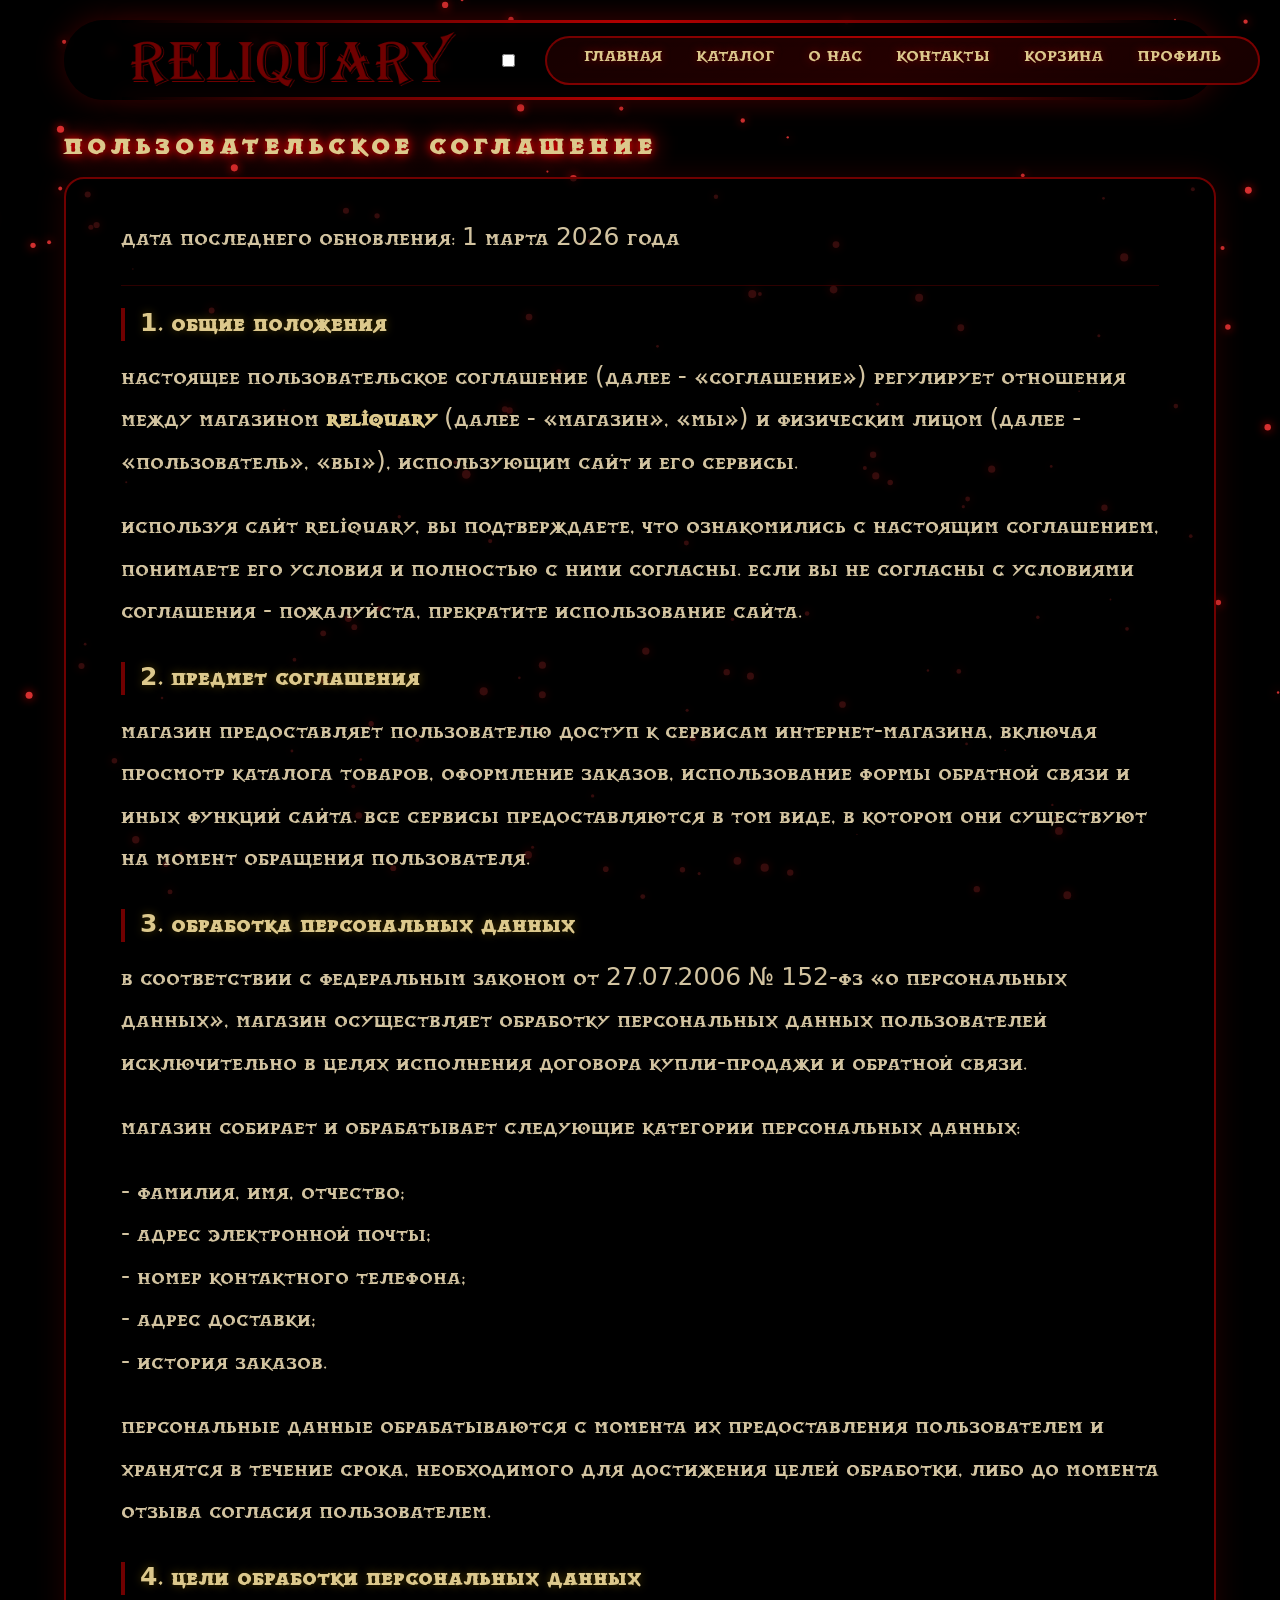
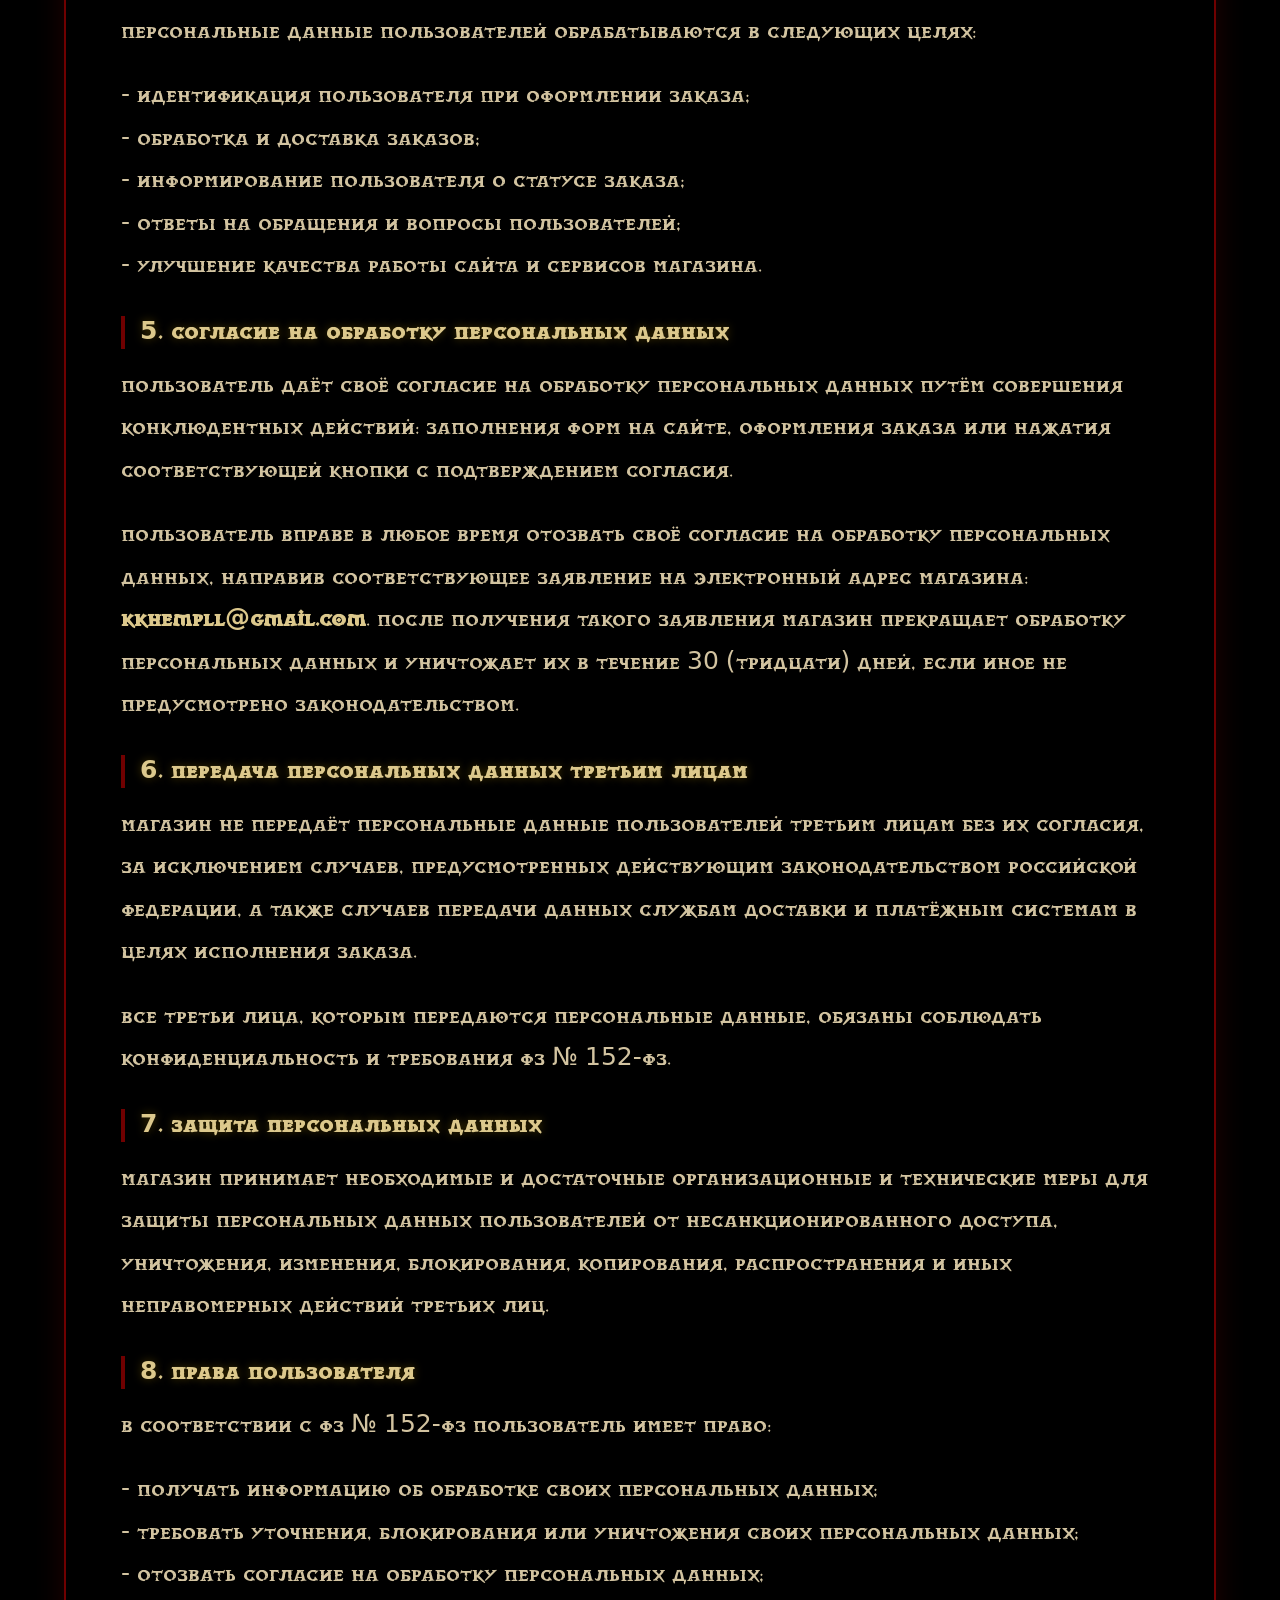
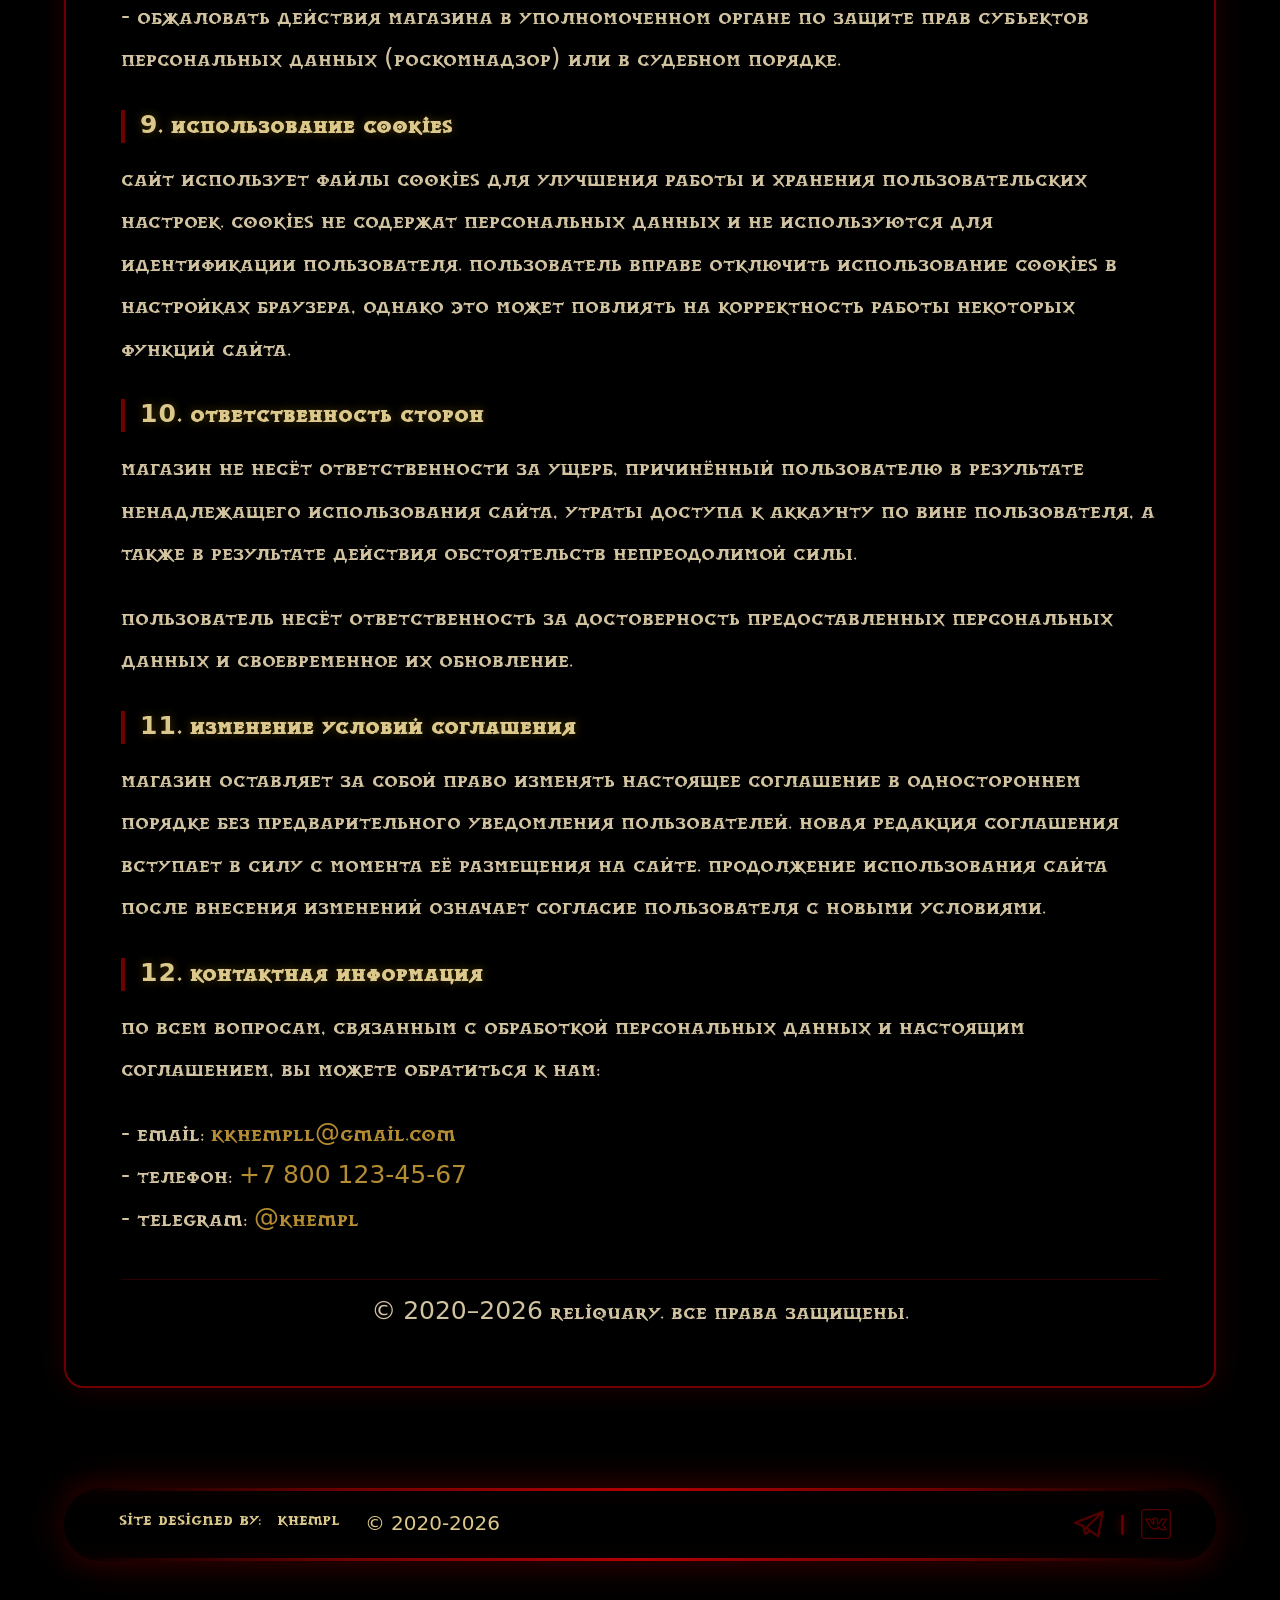
==== commit 12132656: "Update agreement.html" ====
--- a/agreement.html
+++ b/agreement.html
@@ -15,6 +15,10 @@
             <div class="logo">
                 <a href="index.html"><img src="img/lo.png" alt="logo" height="60"></a>
             </div>
+            <input type="checkbox" id="burger" class="burger-checkbox">
+        <label for="burger" class="burger-menu">
+            <span class="burger-icon"></span>
+        </label>
             <nav class="nav">
                 <a href="index.html">ГЛАВНАЯ</a>
                 <a href="catalog.html">КАТАЛОГ</a>
@@ -100,12 +104,7 @@
     <footer>
         <div class="footer-content">
             <div class="footer-links">
-                <a href="mailto:kkhempll@gmail.com">&#128386; kkhempll@gmail.com</a>
-                <span class="footer-sep">|</span>
-                <a href="tel:+78001234567">&#9990; +78001234567</a>
-                <span class="footer-sep">|</span>
                 <span>Site Designed By: <a href="https://t.me/khempl">khempl</a></span>
-                <span class="footer-sep">|</span>
                 <span>&copy; 2020-2026</span>
             </div>
             <div class="footer-social">
@@ -120,4 +119,4 @@
     <script src="js/stars.js"></script>
 </body>
 
-</html>+</html>
